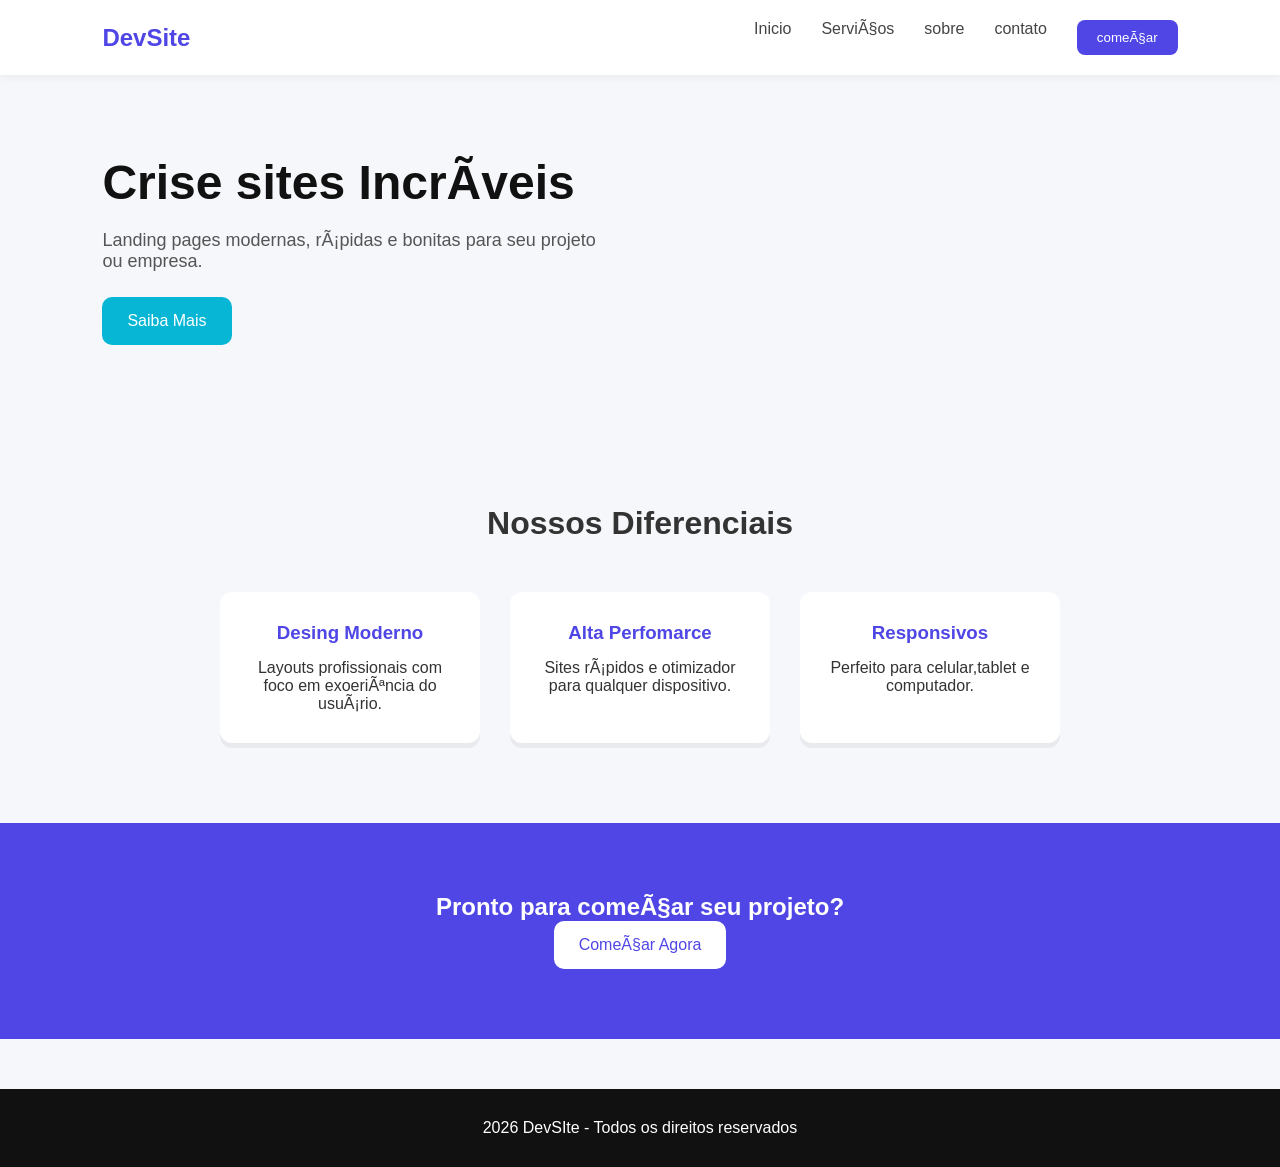
==== index.html @ acd60882 "projeto finalizado" ====
<!DOCTYPE html> 
<html long="pt-br">

<head>
    <mata charset="UFT-8">
    <meta nome="viewport"  content="width=device-width, initial-scale=1.0">
    <title>DevSite</title>  
    <link rel="stylesheet" href="styles.css">
</head> 

<body>
    <header>
        <nav>
            <h2 class="logo">DevSite</h2>
            <ul>
                <li><a href="index.html">Inicio</a></li>
                <li><a href="servicos.html">Serviços</a></li>
                <li><a href="sobre.html">sobre</a></li>
                <li><a href="contato.html">contato</a></li> 
            <ul>
            <a href="https://wa.me/5564999999999999?text=olá,%20quero%20começar%20um%20projeto!" target="_blank">
                <button class="btn-nav">começar</button>
            </a>
        </nav>                
    </header>
    <section class="hero">

       <div class="hero-text">
            <h1>Crise sites Incríveis</h1>
            <p>Landing pages modernas, rápidas e bonitas para seu projeto ou empresa.</p>
            <a herf="https://wa.me/5564999999999?text=olá,%20quero%20quero%20saber%20mais!" target="_blank">
                <button class="btn-main">Saiba Mais</button>
            </a>
       </div>
       <div class="hero-img">
           <img src="https://images.unsplash.com/photo-1498050108023-c5249f4df085" alt="">
       </div> 
   </section>

    <section class="features"> 
  
        <h2>Nossos Diferenciais</h2> 
        
        <div class="cards">

            <div class="card">
                <h3>Desing Moderno</h3>
                <p>Layouts profissionais com foco em exoeriência do usuário.</p>
            </div>

        <div class="card">
            <h3>Alta Perfomarce</h3> 
            <p>Sites rápidos e otimizador para qualquer dispositivo.</p>
        </div>
        
        <div class="card">
            <h3>Responsivos</h3>
            <p>Perfeito para celular,tablet e computador.</p> 
        </div>

      </div>

    </section>

<section class="cta">

    <h2>Pronto para começar seu projeto?</h2>
    <a href="https:wa.me?5564999999999?text=Olá,%20quero%20começar%20 agora!" target="_blank">
        <button>Começar Agora</button>
    </a>    
    
</section>

<footer>

    <p>  2026 DevSIte - Todos os direitos reservados</p>
    
</footer>

</body>

</html>
---- styles.css ----
* {
    margin: 0;
    padding: 0;
    box-sizing: border-box;
    font-family: Arial, Helvetica, sans-serif;
}

body {
    background: #f5f7fb;
    color: #333;
}

/* NAVBAR  */

header {
    background: white;
    box-shadow: 0 2px 10px  rgba(0, 0, 0, 0.05);
}    

nav {
    display: flex;
    justify-content: space-between;
    align-items: center;
    padding: 20px 8%;
}

.logo {
    color: #4f46e5;
}

nav ul {
    display: flex;
    list-style: none;
    gap: 30px;
}

nav a {
    text-decoration: none;
    color: #444;
    font-weight: 500;
    transition: 0.3s;
}

nav a:hover {
    color: #4f46e5;
}

/*Aula 02*/

.btn-nav {
    background: #4f46e5;
    color: white;
    border: none;
    padding: 10px 20px;
    border-radius: 8px;
    cursor: pointer;
    transition: o.3s;
}

.btn-nav:hover {
    background: #3730a3;
}

/* HERO */

.hero {
    display: flex;
    align-items: center;
    justify-content: space-between;
    padding: 80px 8%;
    gap: 4px;
}

.hero-text {
    max-width: 500px;
}
/*Aula 03*/
.hero-text h1 {
    font-size: 48px;
    color: #111;
    margin-bottom: 20px;
}

.hero-text p {
    font-size: 18px;
    margin-bottom: 25px;
    color: #555;
}

.btn-main {
    background: #06b6d4;
    color: white;
    border: none;
    padding: 15px 25px;
    font-size: 16px;
    border-radius: 10px;
    cursor: pointer;
    transition: 0.3s;
}

.btn-main:hover {
    background: #0891b2;
}

.hero-img img {
    width: 500px;
    border-radius: 10px
}

/* aula 04 */

.features {
    padding: 80px 8%;
    text-align: center;
}

.features h2 {
    font-size: 32px;
    margin-bottom: 50px;
}

.cards {
    display: flex;
    gap: 30px;
    justify-content: center;
    flex-wrap: wrap;
}

.card {
    background: white;
    padding: 30px;
    border-radius: 12px;
    width: 260px;
    box-shadow: 0 5px rgba(0, 0, 0, 0.05);
    transition: 0.3s;
}

.card:hover {
    transform: translateY(-10px);
}

.card h3 {
    margin-bottom: 15px;
    color: #4f46e5;
}

/* CTA */

.cta {
    background: #4f46e5;
    color: white;
    text-align: center;
    padding: 70px 20px;
}

.ctA H2 {
    margin-bottom: 20ox;
}

/*AULA05*/
.cta button {
    background: white;
    color: #4f46e5;
    border: none;
    padding: 15px 25px;
    border-radius: 10px;
    font-size: 16px;
    cursor: pointer;
    transition: 0.3s;
}

.cta button:hover {
    background: #e5e7eb;
}

/* FOOTER */

footer {
    text-align: center;
    padding: 30px;
    background: #111;
    color: white;
    margin-top: 50px;
}

/* RESPONSIVO */

@media (max-width:900px) {

   .hero {
      flex-direction: column;
      text-align: center;
   }

   .hero-img img {
      width: 100%;
   }

   nav u1 {
      display: none;
   }

}
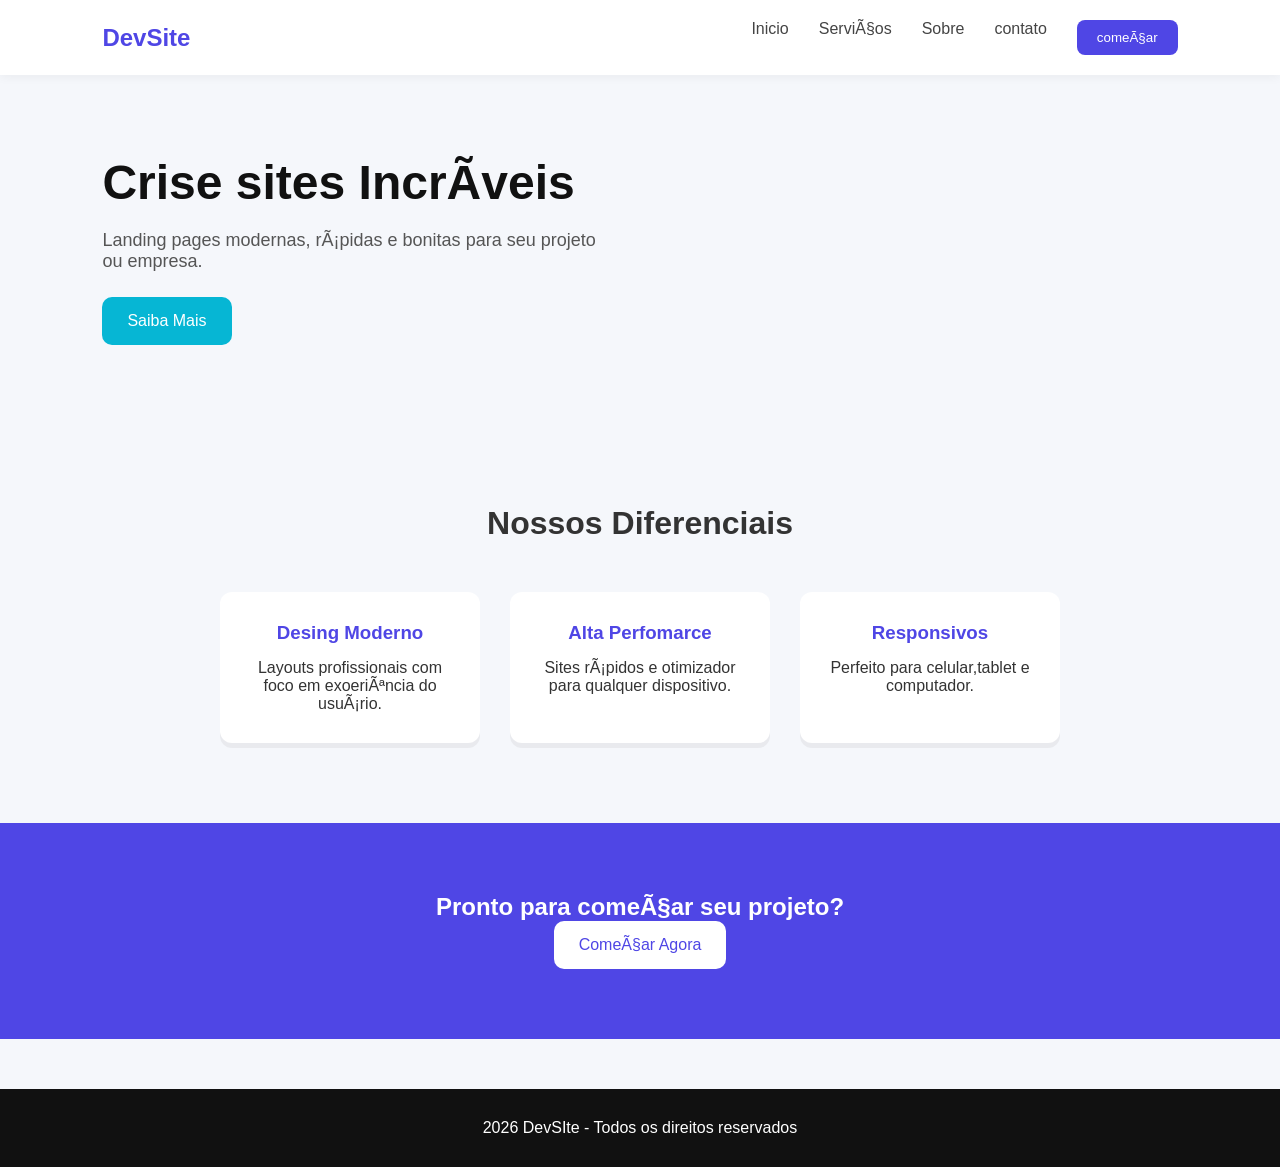
==== commit 45849c1a: "mensagen" ====
--- a/index.html
+++ b/index.html
@@ -15,7 +15,7 @@
             <ul>
                 <li><a href="index.html">Inicio</a></li>
                 <li><a href="servicos.html">Serviços</a></li>
-                <li><a href="sobre.html">sobre</a></li>
+                <li><a href="sobre.html">Sobre</a></li>
                 <li><a href="contato.html">contato</a></li> 
             <ul>
             <a href="https://wa.me/5564999999999999?text=olá,%20quero%20começar%20um%20projeto!" target="_blank">
